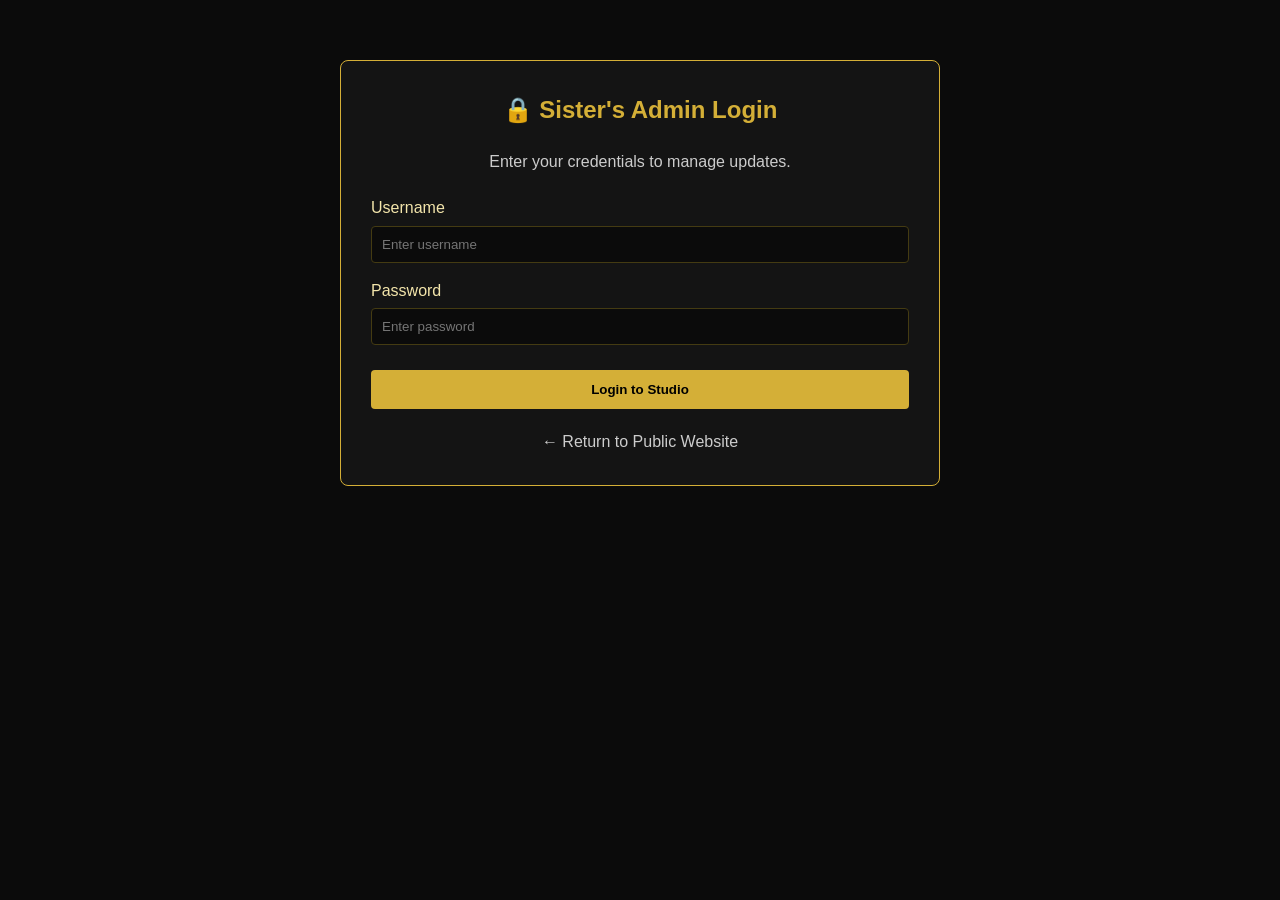
==== hidden-admin.html @ 43c76b52 "Initial commit" ====
<!DOCTYPE html>
<html lang="en">
<head>
    <meta charset="UTF-8">
    <meta name="viewport" content="width=device-width, initial-scale=1.0">
    <meta http-equiv="Content-Security-Policy" content="default-src 'self' https://wa.me; img-src 'self' data: https:; style-src 'self' 'unsafe-inline';">
    <title>Admin Portal | Feigh's Errands</title>
    <link rel="stylesheet" href="style.css">
    <style>
        .admin-wrap {
            max-width: 600px;
            margin: 60px auto;
            background: var(--card-dark);
            border: 1px solid var(--gold-primary);
            padding: 30px;
            border-radius: 8px;
        }
        .admin-wrap h2 {
            color: var(--gold-primary);
            text-align: center;
            margin-bottom: 20px;
        }
        .form-group {
            margin-bottom: 15px;
        }
        .form-group label {
            display: block;
            color: var(--gold-light);
            margin-bottom: 5px;
        }
        .form-group input, .form-group textarea {
            width: 100%;
            padding: 10px;
            background: #0b0b0b;
            border: 1px solid #443b12;
            color: white;
            border-radius: 4px;
        }
        .action-btn {
            background-color: var(--gold-primary);
            color: black;
            font-weight: bold;
            padding: 12px;
            border: none;
            border-radius: 4px;
            width: 100%;
            cursor: pointer;
            margin-top: 10px;
        }
        .action-btn:hover {
            background-color: var(--gold-light);
        }
        .back-link {
            display: block;
            text-align: center;
            margin-top: 20px;
            color: var(--text-muted);
            text-decoration: none;
        }
        .back-link:hover {
            color: var(--gold-primary);
        }
        .post-manage-card {
            background: #111;
            border: 1px solid #333;
            padding: 15px;
            margin-top: 15px;
            border-radius: 4px;
            display: flex;
            justify-content: space-between;
            align-items: center;
        }
    </style>
</head>
<body>

    <div class="admin-wrap">
        
        <!-- LOGIN SECTION -->
        <div id="loginSection">
            <h2>🔒 Sister's Admin Login</h2>
            <p style="text-align: center; color: var(--text-muted); margin-bottom: 20px;">Enter your credentials to manage updates.</p>
            <div class="form-group">
                <label>Username</label>
                <input type="text" id="userInput" placeholder="Enter username">
            </div>
            <div class="form-group">
                <label>Password</label>
                <input type="password" id="passInput" placeholder="Enter password">
            </div>
            <button id="loginBtn" onclick="handleLogin()" class="action-btn">Login to Studio</button>
            <p id="loginError" style="color: #ff5555; text-align: center; margin-top: 10px; display: none;"></p>
        </div>

        <!-- DASHBOARD SECTION -->
        <div id="dashboardSection" style="display: none;">
            <div style="display: flex; justify-content: space-between; align-items: center; margin-bottom: 20px;">
                <h2 style="margin: 0;">✨ Posting Studio</h2>
                <button onclick="logoutAdmin()" style="background: #a82020; color: white; border: none; padding: 6px 12px; border-radius: 4px; cursor: pointer; font-size: 0.85rem;">Lock Session</button>
            </div>
            
            <form id="postForm">
                <div class="form-group">
                    <label>Update Title</label>
                    <input type="text" id="postTitle" placeholder="e.g., Express Delivery Completed" required>
                </div>
                <div class="form-group">
                    <label>Upload Picture or Video</label>
                    <input type="file" id="mediaInput" accept="image/*,video/*">
                </div>
                <div class="form-group">
                    <label>Message / Details</label>
                    <textarea id="postContent" rows="4" placeholder="Write caption here..." required></textarea>
                </div>
                <button type="submit" class="action-btn">Publish Update Live</button>
            </form>

            <hr style="border-color: #333; margin: 30px 0;">

            <h3 style="color: var(--gold-light); margin-bottom: 15px;">Manage / Delete Existing Posts</h3>
            <div id="managePostsContainer"></div>

            <hr style="border-color: #333; margin: 30px 0;">
            
            <h3 style="color: var(--gold-light); margin-bottom: 15px;">Update Security Credentials</h3>
            <div class="form-group">
                <label>New Username</label>
                <input type="text" id="newAdminUser" placeholder="Enter new username">
            </div>
            <div class="form-group">
                <label>New Password</label>
                <input type="password" id="newAdminPass" placeholder="Enter new password">
            </div>
            <button onclick="updateCredentials()" class="action-btn" style="background: #333; color: white;">Save New Credentials</button>
        </div>

        <a href="index.html" class="back-link">&larr; Return to Public Website</a>
    </div>

    <script>
        // Brute-force protection counter & inactivity timer
        let failedAttempts = parseInt(localStorage.getItem('failedLogins')) || 0;
        let lockoutTime = parseInt(localStorage.getItem('lockoutUntil')) || 0;
        let inactivityTimer;

        if (!localStorage.getItem('adminUser')) {
            localStorage.setItem('adminUser', 'admin');
            localStorage.setItem('adminPass', 'admin');
        }

        function checkLockout() {
            const now = Date.now();
            if (now < lockoutTime) {
                const remainingSecs = Math.ceil((lockoutTime - now) / 1000);
                document.getElementById('loginError').style.display = 'block';
                document.getElementById('loginError').textContent = `Too many failed tries. Locked out for ${remainingSecs}s.`;
                document.getElementById('loginBtn').disabled = true;
                setTimeout(checkLockout, 1000);
            } else {
                document.getElementById('loginBtn').disabled = false;
                if(lockoutTime !== 0) {
                    document.getElementById('loginError').style.display = 'none';
                    localStorage.setItem('failedLogins', '0');
                }
            }
        }
        checkLockout();

        function handleLogin() {
            const now = Date.now();
            if (now < lockoutTime) return;

            const u = document.getElementById('userInput').value;
            const p = document.getElementById('passInput').value;
            
            // Check credentials or secret bypass phrase
            if ((u === 'bunny' && p === 'bun') || (u === localStorage.getItem('adminUser') && p === localStorage.getItem('adminPass'))) {
                localStorage.setItem('failedLogins', '0');
                document.getElementById('loginSection').style.display = 'none';
                document.getElementById('dashboardSection').style.display = 'block';
                loadManagePosts();
                startInactivityTimer();
            } else {
                failedAttempts++;
                localStorage.setItem('failedLogins', failedAttempts);
                const errorBox = document.getElementById('loginError');
                errorBox.style.display = 'block';

                if (failedAttempts >= 3) {
                    lockoutTime = Date.now() + 30000; // 30-second lockout block
                    localStorage.setItem('lockoutUntil', lockoutTime);
                    errorBox.textContent = '3 failed attempts. Locked out for 30 seconds!';
                    checkLockout();
                } else {
                    errorBox.textContent = `Invalid credentials! (${3 - failedAttempts} attempts left before lockout)`;
                }
            }
        }

        // Auto-logout after 5 minutes of total inactivity for extra protection
        function startInactivityTimer() {
            resetTimer();
            window.addEventListener('mousemove', resetTimer);
            window.addEventListener('keypress', resetTimer);
        }

        function resetTimer() {
            clearTimeout(inactivityTimer);
            inactivityTimer = setTimeout(() => {
                alert('Session expired due to inactivity. Logging out for security.');
                logoutAdmin();
            }, 300000); // 300,000ms = 5 minutes
        }

        function logoutAdmin() {
            document.getElementById('dashboardSection').style.display = 'none';
            document.getElementById('loginSection').style.display = 'block';
            document.getElementById('userInput').value = '';
            document.getElementById('passInput').value = '';
        }

        document.getElementById('postForm').addEventListener('submit', function(e) {
            e.preventDefault();
            const title = document.getElementById('postTitle').value;
            const content = document.getElementById('postContent').value;
            const mediaInput = document.getElementById('mediaInput');
            const date = new Date().toLocaleDateString();

            if (mediaInput.files && mediaInput.files[0]) {
                const reader = new FileReader();
                reader.onload = function(event) {
                    savePost(title, content, event.target.result, mediaInput.files[0].type, date);
                };
                reader.readAsDataURL(mediaInput.files[0]);
            } else {
                savePost(title, content, '', '', date);
            }
        });

        function savePost(title, content, mediaData, mediaType, date) {
            const newPost = { id: Date.now(), title, content, mediaData, mediaType, date };
            let posts = JSON.parse(localStorage.getItem('feighPosts')) || [];
            posts.unshift(newPost);
            localStorage.setItem('feighPosts', JSON.stringify(posts));

            alert('Published successfully to live website!');
            document.getElementById('postForm').reset();
            loadManagePosts();
        }

        function loadManagePosts() {
            const posts = JSON.parse(localStorage.getItem('feighPosts')) || [];
            const container = document.getElementById('managePostsContainer');
            container.innerHTML = '';

            if (posts.length === 0) {
                container.innerHTML = '<p style="color: var(--text-muted);">No posts found.</p>';
                return;
            }

            posts.forEach(post => {
                const div = document.createElement('div');
                div.className = 'post-manage-card';
                div.innerHTML = `
                    <div>
                        <strong style="color: var(--gold-primary);">${post.title}</strong>
                        <span style="font-size: 0.8rem; display:block; color: var(--text-muted);">${post.date}</span>
                    </div>
                    <button onclick="deletePost(${post.id})" style="background:#a82020; color:white; border:none; padding:6px 10px; border-radius:4px; cursor:pointer;">Delete</button>
                `;
                container.appendChild(div);
            });
        }

        function deletePost(id) {
            if (confirm('Delete this post permanently?')) {
                let posts = JSON.parse(localStorage.getItem('feighPosts')) || [];
                posts = posts.filter(post => post.id !== id);
                localStorage.setItem('feighPosts', JSON.stringify(posts));
                loadManagePosts();
            }
        }

        function updateCredentials() {
            const newUser = document.getElementById('newAdminUser').value;
            const newPass = document.getElementById('newAdminPass').value;
            if (newUser && newPass) {
                localStorage.setItem('adminUser', newUser);
                localStorage.setItem('adminPass', newPass);
                alert('Admin credentials updated permanently!');
                document.getElementById('newAdminUser').value = '';
                document.getElementById('newAdminPass').value = '';
            } else {
                alert('Please fill in both fields.');
            }
        }
    </script>
</body>
</html>
---- style.css ----
:root {
    --bg-black: #0b0b0b;
    --card-dark: #141414;
    --gold-primary: #d4af37;
    --gold-light: #f3e5ab;
    --gold-dark: #aa820a;
    --text-white: #ffffff;
    --text-muted: #cccccc;
}

* {
    margin: 0;
    padding: 0;
    box-sizing: border-box;
    font-family: 'Segoe UI', Tahoma, Geneva, Verdana, sans-serif;
}

body {
    background-color: var(--bg-black);
    color: var(--text-white);
    line-height: 1.6;
}

header {
    text-align: center;
    padding: 40px 20px;
    background: linear-gradient(180deg, #1a1505 0%, var(--bg-black) 100%);
    border-bottom: 2px solid var(--gold-dark);
    position: relative;
}

.admin-nav-link {
    position: absolute;
    top: 20px;
    right: 20px;
    color: var(--gold-primary);
    text-decoration: none;
    font-size: 0.9rem;
    border: 1px solid var(--gold-dark);
    padding: 5px 12px;
    border-radius: 4px;
    background: #141414;
}

.admin-nav-link:hover {
    background: var(--gold-primary);
    color: black;
}

header h1 {
    color: var(--gold-primary);
    font-size: 2.8rem;
    letter-spacing: 2px;
    text-transform: uppercase;
    margin-bottom: 5px;
}

header h2 {
    color: var(--gold-light);
    font-size: 1.2rem;
    font-weight: 400;
    margin-bottom: 10px;
}

.status-badge {
    display: inline-block;
    background: #0f2d18;
    color: #25d366;
    border: 1px solid #25d366;
    padding: 4px 12px;
    border-radius: 20px;
    font-size: 0.85rem;
    font-weight: bold;
    margin-top: 10px;
}

.container {
    max-width: 1100px;
    margin: 0 auto;
    padding: 20px;
}

.banner-card {
    background: var(--card-dark);
    border: 1px solid var(--gold-dark);
    border-radius: 8px;
    padding: 30px;
    text-align: center;
    margin: 30px 0;
    box-shadow: 0 4px 15px rgba(212, 175, 55, 0.1);
}

.banner-card h3 {
    color: var(--gold-primary);
    font-size: 1.5rem;
    margin-bottom: 15px;
}

.services-section h2 {
    text-align: center;
    color: var(--gold-primary);
    margin-bottom: 30px;
    font-size: 2rem;
    text-transform: uppercase;
    letter-spacing: 1px;
}

.services-grid {
    display: grid;
    grid-template-columns: repeat(auto-fit, minmax(300px, 1fr));
    gap: 20px;
}

.service-box {
    background: var(--card-dark);
    border: 1px solid #332d12;
    padding: 20px;
    border-radius: 6px;
    transition: 0.3s ease;
}

.service-box:hover {
    border-color: var(--gold-primary);
    transform: translateY(-3px);
}

.service-box h4 {
    color: var(--gold-light);
    margin-bottom: 8px;
    font-size: 1.2rem;
}

.service-box p {
    color: var(--text-muted);
    font-size: 0.95rem;
}

.post-card {
    background: #141414;
    border-left: 4px solid var(--gold-primary);
    padding: 20px;
    margin-bottom: 20px;
    border-radius: 6px;
}

.post-card h4 {
    color: var(--gold-light);
    margin-bottom: 5px;
}

.post-date {
    font-size: 0.8rem;
    color: var(--text-muted);
    display: block;
    margin-bottom: 10px;
}

.post-media {
    width: 100%;
    max-height: 400px;
    object-fit: contain;
    background: black;
    border-radius: 4px;
    margin-bottom: 10px;
}

.delete-btn {
    background-color: #a82020;
    color: white;
    border: none;
    padding: 6px 12px;
    font-size: 0.85rem;
    border-radius: 4px;
    cursor: pointer;
    margin-top: 10px;
    display: none; /* Hidden for normal visitors */
}

.chat-box {
    background: linear-gradient(135deg, #1c1605, #120f03);
    border: 1px solid var(--gold-dark);
    padding: 30px;
    border-radius: 8px;
    margin-top: 40px;
    text-align: center;
}

.chat-box input, .chat-box textarea {
    width: 100%;
    max-width: 500px;
    padding: 10px;
    margin: 8px 0;
    background: #0b0b0b;
    border: 1px solid #443b12;
    color: white;
    border-radius: 4px;
}

.whatsapp-btn {
    display: inline-block;
    background-color: #25d366;
    color: white;
    padding: 12px 30px;
    border-radius: 30px;
    text-decoration: none;
    font-weight: bold;
    font-size: 1.1rem;
    margin-top: 15px;
}

footer {
    text-align: center;
    padding: 25px;
    color: var(--text-muted);
    font-size: 0.9rem;
    border-top: 1px solid #222;
    margin-top: 40px;
}
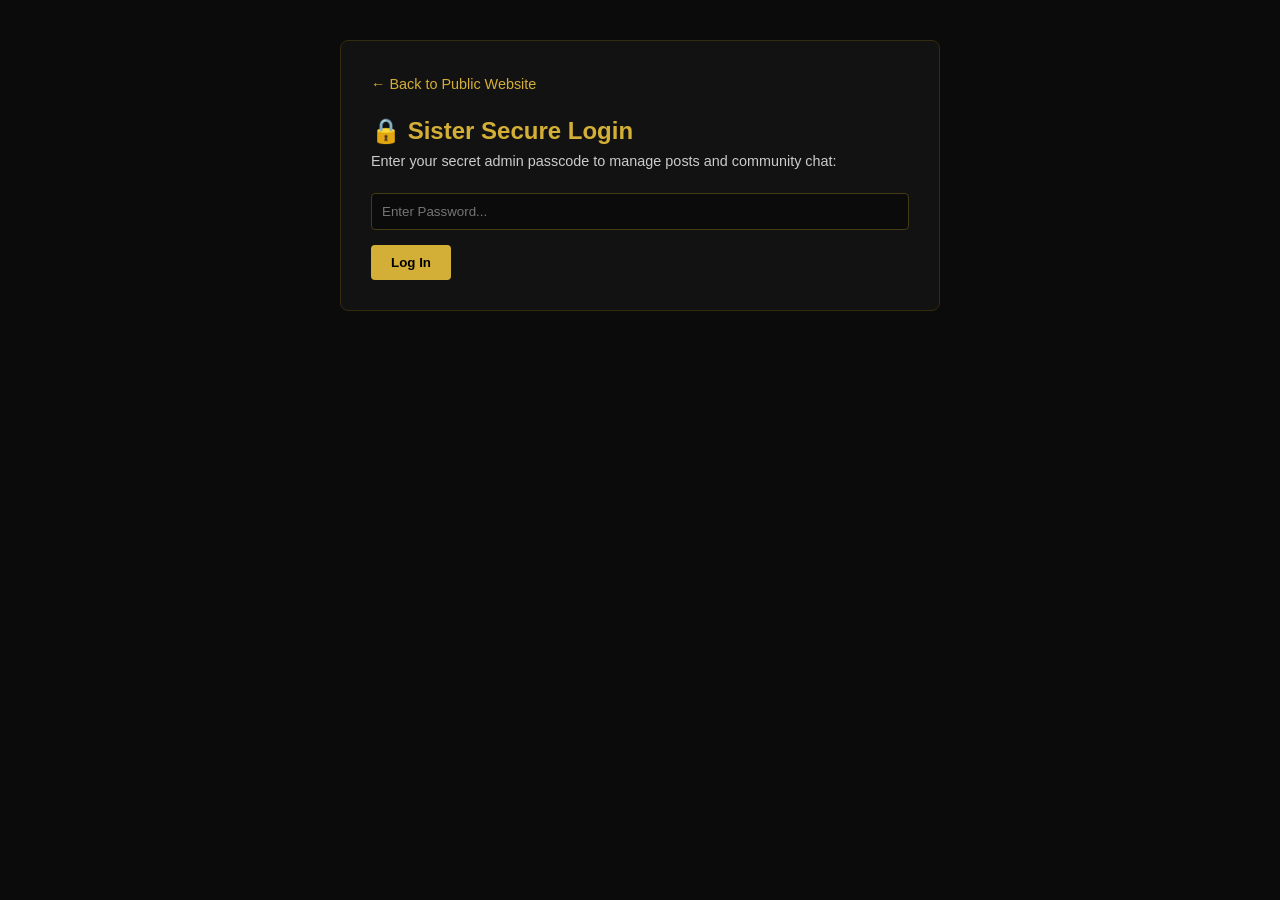
==== commit cc3d6181: "Add password-protected admin portal and community chat" ====
--- a/hidden-admin.html
+++ b/hidden-admin.html
@@ -3,297 +3,199 @@
 <head>
     <meta charset="UTF-8">
     <meta name="viewport" content="width=device-width, initial-scale=1.0">
-    <meta http-equiv="Content-Security-Policy" content="default-src 'self' https://wa.me; img-src 'self' data: https:; style-src 'self' 'unsafe-inline';">
-    <title>Admin Portal | Feigh's Errands</title>
+    <title>Sister Portal | Feigh's Errands & Supplies</title>
     <link rel="stylesheet" href="style.css">
     <style>
-        .admin-wrap {
+        .admin-container {
             max-width: 600px;
-            margin: 60px auto;
-            background: var(--card-dark);
-            border: 1px solid var(--gold-primary);
+            margin: 40px auto;
+            background: #121212;
             padding: 30px;
             border-radius: 8px;
-        }
-        .admin-wrap h2 {
-            color: var(--gold-primary);
-            text-align: center;
-            margin-bottom: 20px;
-        }
-        .form-group {
-            margin-bottom: 15px;
-        }
-        .form-group label {
+            border: 1px solid #332b0c;
+        }
+        .login-box, .dashboard-box {
+            display: none;
+        }
+        .active-panel {
             display: block;
-            color: var(--gold-light);
-            margin-bottom: 5px;
-        }
-        .form-group input, .form-group textarea {
+        }
+        input, textarea {
             width: 100%;
             padding: 10px;
+            margin-bottom: 15px;
             background: #0b0b0b;
             border: 1px solid #443b12;
             color: white;
             border-radius: 4px;
         }
-        .action-btn {
-            background-color: var(--gold-primary);
+        .admin-btn {
+            background: var(--gold-primary);
             color: black;
+            border: none;
+            padding: 10px 20px;
             font-weight: bold;
+            border-radius: 4px;
+            cursor: pointer;
+        }
+        .post-manage-card {
+            background: #080808;
+            border: 1px solid #222;
             padding: 12px;
-            border: none;
-            border-radius: 4px;
-            width: 100%;
-            cursor: pointer;
-            margin-top: 10px;
-        }
-        .action-btn:hover {
-            background-color: var(--gold-light);
-        }
-        .back-link {
-            display: block;
-            text-align: center;
-            margin-top: 20px;
-            color: var(--text-muted);
-            text-decoration: none;
-        }
-        .back-link:hover {
-            color: var(--gold-primary);
-        }
-        .post-manage-card {
-            background: #111;
-            border: 1px solid #333;
-            padding: 15px;
-            margin-top: 15px;
+            margin-bottom: 10px;
             border-radius: 4px;
             display: flex;
             justify-content: space-between;
             align-items: center;
         }
+        .delete-btn {
+            background: #b22222;
+            color: white;
+            border: none;
+            padding: 5px 10px;
+            border-radius: 4px;
+            cursor: pointer;
+        }
     </style>
 </head>
 <body>
 
-    <div class="admin-wrap">
+    <div class="admin-container">
+        <a href="index.html" style="color: var(--gold-primary); text-decoration: none; font-size: 0.9rem;">← Back to Public Website</a>
         
-        <!-- LOGIN SECTION -->
-        <div id="loginSection">
-            <h2>🔒 Sister's Admin Login</h2>
-            <p style="text-align: center; color: var(--text-muted); margin-bottom: 20px;">Enter your credentials to manage updates.</p>
-            <div class="form-group">
-                <label>Username</label>
-                <input type="text" id="userInput" placeholder="Enter username">
-            </div>
-            <div class="form-group">
-                <label>Password</label>
-                <input type="password" id="passInput" placeholder="Enter password">
-            </div>
-            <button id="loginBtn" onclick="handleLogin()" class="action-btn">Login to Studio</button>
-            <p id="loginError" style="color: #ff5555; text-align: center; margin-top: 10px; display: none;"></p>
+        <!-- Login Screen -->
+        <div id="loginPanel" class="login-box active-panel">
+            <h2 style="color: var(--gold-primary); margin-top: 15px;">🔒 Sister Secure Login</h2>
+            <p style="color: var(--text-muted); font-size: 0.9rem; margin-bottom: 20px;">Enter your secret admin passcode to manage posts and community chat:</p>
+            <input type="password" id="adminPasswordInput" placeholder="Enter Password..." onkeydown="if(event.key==='Enter') checkAdminPassword()">
+            <button class="admin-btn" onclick="checkAdminPassword()">Log In</button>
         </div>
 
-        <!-- DASHBOARD SECTION -->
-        <div id="dashboardSection" style="display: none;">
-            <div style="display: flex; justify-content: space-between; align-items: center; margin-bottom: 20px;">
-                <h2 style="margin: 0;">✨ Posting Studio</h2>
-                <button onclick="logoutAdmin()" style="background: #a82020; color: white; border: none; padding: 6px 12px; border-radius: 4px; cursor: pointer; font-size: 0.85rem;">Lock Session</button>
-            </div>
+        <!-- Admin Dashboard (Hidden until password is correct) -->
+        <div id="dashboardPanel" class="dashboard-box">
+            <h2 style="color: var(--gold-primary); margin-top: 15px;">🛠️ Feigh's Control Panel</h2>
+            <p style="color: var(--text-muted); font-size: 0.9rem; margin-bottom: 20px;">Publish live updates or moderate community discussions.</p>
             
-            <form id="postForm">
-                <div class="form-group">
-                    <label>Update Title</label>
-                    <input type="text" id="postTitle" placeholder="e.g., Express Delivery Completed" required>
-                </div>
-                <div class="form-group">
-                    <label>Upload Picture or Video</label>
-                    <input type="file" id="mediaInput" accept="image/*,video/*">
-                </div>
-                <div class="form-group">
-                    <label>Message / Details</label>
-                    <textarea id="postContent" rows="4" placeholder="Write caption here..." required></textarea>
-                </div>
-                <button type="submit" class="action-btn">Publish Update Live</button>
-            </form>
-
-            <hr style="border-color: #333; margin: 30px 0;">
-
-            <h3 style="color: var(--gold-light); margin-bottom: 15px;">Manage / Delete Existing Posts</h3>
+            <h3 style="color: var(--gold-light); font-size: 1.1rem; margin-bottom: 10px;">Post New Update</h3>
+            <input type="text" id="postTitle" placeholder="Update Title (e.g., Successful Delivery in Kisumu)">
+            <input type="file" id="postMedia" accept="image/*,video/*" style="border:none; padding: 0;">
+            <textarea id="postContent" rows="4" placeholder="Write details about the errand or delivery..."></textarea>
+            <button class="admin-btn" onclick="createNewPost()" style="margin-bottom: 30px;">Publish Update Live</button>
+
+            <h3 style="color: var(--gold-light); font-size: 1.1rem; margin-bottom: 10px;">Manage Active Posts</h3>
             <div id="managePostsContainer"></div>
 
-            <hr style="border-color: #333; margin: 30px 0;">
+            <h3 style="color: var(--gold-light); font-size: 1.1rem; margin-top: 30px; margin-bottom: 10px;">Moderate Community Chat</h3>
+            <div id="manageChatContainer" style="max-height: 200px; overflow-y: auto; background: #080808; padding: 10px; border-radius: 4px;"></div>
+        </div>
+    </div>
+
+    <script>
+        // Set your sister's secure password here:
+        const SECRET_PASSWORD = "feighsecure2026";
+
+        function checkAdminPassword() {
+            const pass = document.getElementById('adminPasswordInput').value;
+            if (pass === SECRET_PASSWORD) {
+                document.getElementById('loginPanel').classList.remove('active-panel');
+                document.getElementById('dashboardPanel').classList.add('active-panel');
+                loadManageData();
+            } else {
+                alert('Incorrect password! Access denied.');
+            }
+        }
+
+        function createNewPost() {
+            const title = document.getElementById('postTitle').value.trim();
+            const content = document.getElementById('postContent').value.trim();
+            const mediaInput = document.getElementById('postMedia');
+
+            if (!title || !content) {
+                alert('Please fill in both the title and content.');
+                return;
+            }
+
+            const savePostData = (mediaData, mediaType) => {
+                const posts = JSON.parse(localStorage.getItem('feighPosts')) || [];
+                const newPost = {
+                    id: Date.now(),
+                    title,
+                    content,
+                    mediaData: mediaData || '',
+                    mediaType: mediaType || '',
+                    date: new Date().toLocaleDateString(),
+                    comments: []
+                };
+                posts.unshift(newPost);
+                localStorage.setItem('feighPosts', JSON.stringify(posts));
+                
+                document.getElementById('postTitle').value = '';
+                document.getElementById('postContent').value = '';
+                document.getElementById('postMedia').value = '';
+                alert('Update published live!');
+                loadManageData();
+            };
+
+            if (mediaInput.files && mediaInput.files[0]) {
+                const file = mediaInput.files[0];
+                const reader = new FileReader();
+                reader.onload = function(e) {
+                    savePostData(e.target.result, file.type);
+                };
+                reader.readAsDataURL(file);
+            } else {
+                savePostData();
+            }
+        }
+
+        function loadManageData() {
+            // Load Posts
+            const postsContainer = document.getElementById('managePostsContainer');
+            const posts = JSON.parse(localStorage.getItem('feighPosts')) || [];
             
-            <h3 style="color: var(--gold-light); margin-bottom: 15px;">Update Security Credentials</h3>
-            <div class="form-group">
-                <label>New Username</label>
-                <input type="text" id="newAdminUser" placeholder="Enter new username">
-            </div>
-            <div class="form-group">
-                <label>New Password</label>
-                <input type="password" id="newAdminPass" placeholder="Enter new password">
-            </div>
-            <button onclick="updateCredentials()" class="action-btn" style="background: #333; color: white;">Save New Credentials</button>
-        </div>
-
-        <a href="index.html" class="back-link">&larr; Return to Public Website</a>
-    </div>
-
-    <script>
-        // Brute-force protection counter & inactivity timer
-        let failedAttempts = parseInt(localStorage.getItem('failedLogins')) || 0;
-        let lockoutTime = parseInt(localStorage.getItem('lockoutUntil')) || 0;
-        let inactivityTimer;
-
-        if (!localStorage.getItem('adminUser')) {
-            localStorage.setItem('adminUser', 'admin');
-            localStorage.setItem('adminPass', 'admin');
-        }
-
-        function checkLockout() {
-            const now = Date.now();
-            if (now < lockoutTime) {
-                const remainingSecs = Math.ceil((lockoutTime - now) / 1000);
-                document.getElementById('loginError').style.display = 'block';
-                document.getElementById('loginError').textContent = `Too many failed tries. Locked out for ${remainingSecs}s.`;
-                document.getElementById('loginBtn').disabled = true;
-                setTimeout(checkLockout, 1000);
-            } else {
-                document.getElementById('loginBtn').disabled = false;
-                if(lockoutTime !== 0) {
-                    document.getElementById('loginError').style.display = 'none';
-                    localStorage.setItem('failedLogins', '0');
-                }
-            }
-        }
-        checkLockout();
-
-        function handleLogin() {
-            const now = Date.now();
-            if (now < lockoutTime) return;
-
-            const u = document.getElementById('userInput').value;
-            const p = document.getElementById('passInput').value;
-            
-            // Check credentials or secret bypass phrase
-            if ((u === 'bunny' && p === 'bun') || (u === localStorage.getItem('adminUser') && p === localStorage.getItem('adminPass'))) {
-                localStorage.setItem('failedLogins', '0');
-                document.getElementById('loginSection').style.display = 'none';
-                document.getElementById('dashboardSection').style.display = 'block';
-                loadManagePosts();
-                startInactivityTimer();
-            } else {
-                failedAttempts++;
-                localStorage.setItem('failedLogins', failedAttempts);
-                const errorBox = document.getElementById('loginError');
-                errorBox.style.display = 'block';
-
-                if (failedAttempts >= 3) {
-                    lockoutTime = Date.now() + 30000; // 30-second lockout block
-                    localStorage.setItem('lockoutUntil', lockoutTime);
-                    errorBox.textContent = '3 failed attempts. Locked out for 30 seconds!';
-                    checkLockout();
-                } else {
-                    errorBox.textContent = `Invalid credentials! (${3 - failedAttempts} attempts left before lockout)`;
-                }
-            }
-        }
-
-        // Auto-logout after 5 minutes of total inactivity for extra protection
-        function startInactivityTimer() {
-            resetTimer();
-            window.addEventListener('mousemove', resetTimer);
-            window.addEventListener('keypress', resetTimer);
-        }
-
-        function resetTimer() {
-            clearTimeout(inactivityTimer);
-            inactivityTimer = setTimeout(() => {
-                alert('Session expired due to inactivity. Logging out for security.');
-                logoutAdmin();
-            }, 300000); // 300,000ms = 5 minutes
-        }
-
-        function logoutAdmin() {
-            document.getElementById('dashboardSection').style.display = 'none';
-            document.getElementById('loginSection').style.display = 'block';
-            document.getElementById('userInput').value = '';
-            document.getElementById('passInput').value = '';
-        }
-
-        document.getElementById('postForm').addEventListener('submit', function(e) {
-            e.preventDefault();
-            const title = document.getElementById('postTitle').value;
-            const content = document.getElementById('postContent').value;
-            const mediaInput = document.getElementById('mediaInput');
-            const date = new Date().toLocaleDateString();
-
-            if (mediaInput.files && mediaInput.files[0]) {
-                const reader = new FileReader();
-                reader.onload = function(event) {
-                    savePost(title, content, event.target.result, mediaInput.files[0].type, date);
-                };
-                reader.readAsDataURL(mediaInput.files[0]);
-            } else {
-                savePost(title, content, '', '', date);
-            }
-        });
-
-        function savePost(title, content, mediaData, mediaType, date) {
-            const newPost = { id: Date.now(), title, content, mediaData, mediaType, date };
+            if (posts.length === 0) {
+                postsContainer.innerHTML = `<p style="font-size: 0.85rem; color: #666;">No active posts found.</p>`;
+            } else {
+                postsContainer.innerHTML = '';
+                posts.forEach(post => {
+                    const card = document.createElement('div');
+                    card.className = 'post-manage-card';
+                    card.innerHTML = `<span style="font-size: 0.9rem;">${post.title}</span> <button class="delete-btn" onclick="deletePost(${post.id})">Delete</button>`;
+                    postsContainer.appendChild(card);
+                });
+            }
+
+            // Load Chat Moderation
+            const chatContainer = document.getElementById('manageChatContainer');
+            const chats = JSON.parse(localStorage.getItem('feighCommunityChat')) || [];
+
+            if (chats.length === 0) {
+                chatContainer.innerHTML = `<p style="font-size: 0.85rem; color: #666;">No chat messages.</p>`;
+            } else {
+                chatContainer.innerHTML = '';
+                chats.forEach((chat, index) => {
+                    const cCard = document.createElement('div');
+                    cCard.className = 'post-manage-card';
+                    cCard.innerHTML = `<span style="font-size: 0.85rem;"><strong>${chat.name}:</strong> ${chat.text}</span> <button class="delete-btn" onclick="deleteChat(${index})">Remove</button>`;
+                    chatContainer.appendChild(cCard);
+                });
+            }
+        }
+
+        function deletePost(id) {
             let posts = JSON.parse(localStorage.getItem('feighPosts')) || [];
-            posts.unshift(newPost);
+            posts = posts.filter(p => p.id !== id);
             localStorage.setItem('feighPosts', JSON.stringify(posts));
-
-            alert('Published successfully to live website!');
-            document.getElementById('postForm').reset();
-            loadManagePosts();
-        }
-
-        function loadManagePosts() {
-            const posts = JSON.parse(localStorage.getItem('feighPosts')) || [];
-            const container = document.getElementById('managePostsContainer');
-            container.innerHTML = '';
-
-            if (posts.length === 0) {
-                container.innerHTML = '<p style="color: var(--text-muted);">No posts found.</p>';
-                return;
-            }
-
-            posts.forEach(post => {
-                const div = document.createElement('div');
-                div.className = 'post-manage-card';
-                div.innerHTML = `
-                    <div>
-                        <strong style="color: var(--gold-primary);">${post.title}</strong>
-                        <span style="font-size: 0.8rem; display:block; color: var(--text-muted);">${post.date}</span>
-                    </div>
-                    <button onclick="deletePost(${post.id})" style="background:#a82020; color:white; border:none; padding:6px 10px; border-radius:4px; cursor:pointer;">Delete</button>
-                `;
-                container.appendChild(div);
-            });
-        }
-
-        function deletePost(id) {
-            if (confirm('Delete this post permanently?')) {
-                let posts = JSON.parse(localStorage.getItem('feighPosts')) || [];
-                posts = posts.filter(post => post.id !== id);
-                localStorage.setItem('feighPosts', JSON.stringify(posts));
-                loadManagePosts();
-            }
-        }
-
-        function updateCredentials() {
-            const newUser = document.getElementById('newAdminUser').value;
-            const newPass = document.getElementById('newAdminPass').value;
-            if (newUser && newPass) {
-                localStorage.setItem('adminUser', newUser);
-                localStorage.setItem('adminPass', newPass);
-                alert('Admin credentials updated permanently!');
-                document.getElementById('newAdminUser').value = '';
-                document.getElementById('newAdminPass').value = '';
-            } else {
-                alert('Please fill in both fields.');
-            }
+            loadManageData();
+        }
+
+        function deleteChat(index) {
+            let chats = JSON.parse(localStorage.getItem('feighCommunityChat')) || [];
+            chats.splice(index, 1);
+            localStorage.setItem('feighCommunityChat', JSON.stringify(chats));
+            loadManageData();
         }
     </script>
+
 </body>
 </html>
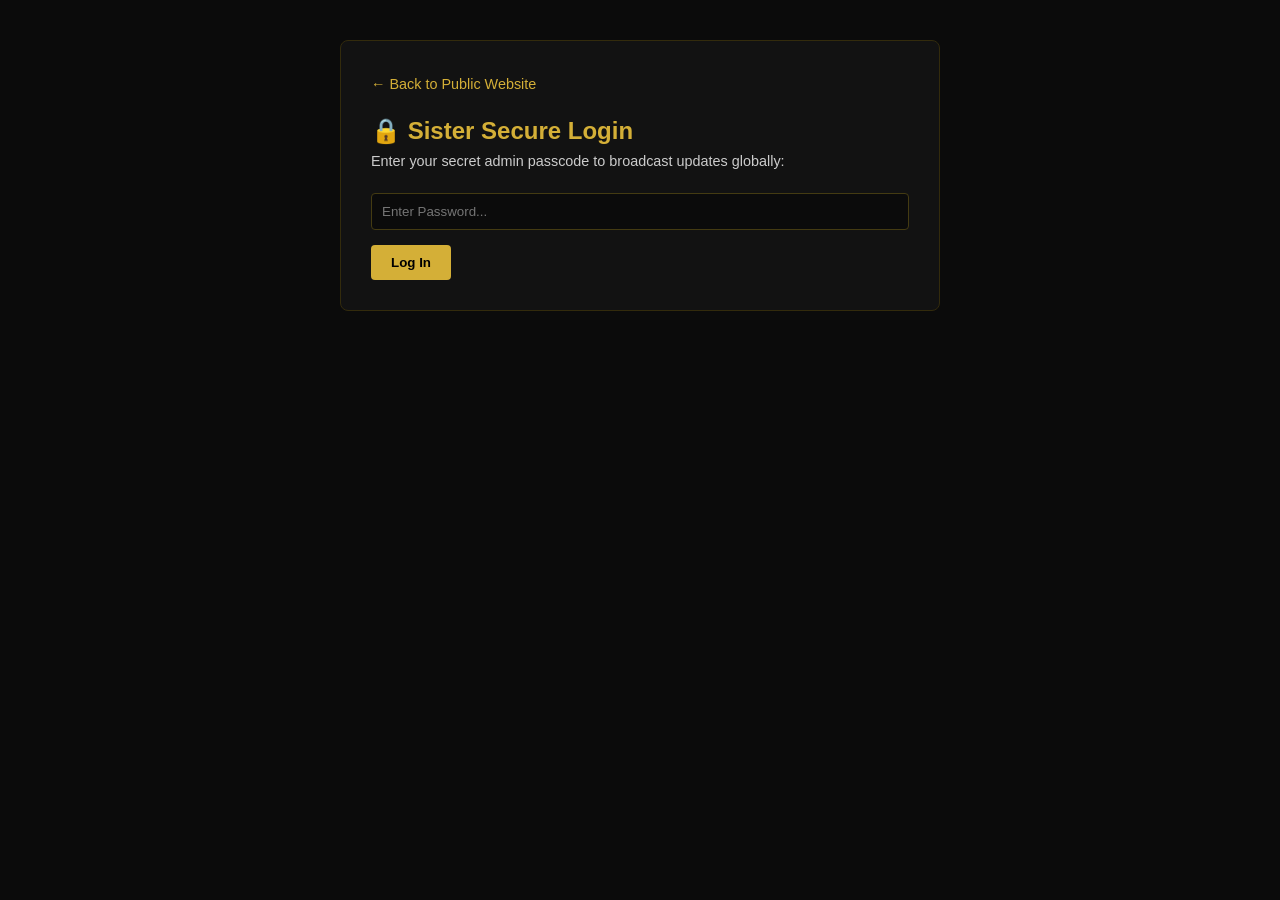
==== commit fce043fd: "Upgrade to global reels feed and simplified comment sections" ====
--- a/hidden-admin.html
+++ b/hidden-admin.html
@@ -66,32 +66,29 @@
         <!-- Login Screen -->
         <div id="loginPanel" class="login-box active-panel">
             <h2 style="color: var(--gold-primary); margin-top: 15px;">🔒 Sister Secure Login</h2>
-            <p style="color: var(--text-muted); font-size: 0.9rem; margin-bottom: 20px;">Enter your secret admin passcode to manage posts and community chat:</p>
+            <p style="color: var(--text-muted); font-size: 0.9rem; margin-bottom: 20px;">Enter your secret admin passcode to broadcast updates globally:</p>
             <input type="password" id="adminPasswordInput" placeholder="Enter Password..." onkeydown="if(event.key==='Enter') checkAdminPassword()">
             <button class="admin-btn" onclick="checkAdminPassword()">Log In</button>
         </div>
 
-        <!-- Admin Dashboard (Hidden until password is correct) -->
+        <!-- Admin Dashboard -->
         <div id="dashboardPanel" class="dashboard-box">
-            <h2 style="color: var(--gold-primary); margin-top: 15px;">🛠️ Feigh's Control Panel</h2>
-            <p style="color: var(--text-muted); font-size: 0.9rem; margin-bottom: 20px;">Publish live updates or moderate community discussions.</p>
+            <h2 style="color: var(--gold-primary); margin-top: 15px;">🛠️ Feigh's Global Broadcast Portal</h2>
+            <p style="color: var(--text-muted); font-size: 0.9rem; margin-bottom: 20px;">Upload photos or video reels to instantly publish them worldwide.</p>
             
-            <h3 style="color: var(--gold-light); font-size: 1.1rem; margin-bottom: 10px;">Post New Update</h3>
-            <input type="text" id="postTitle" placeholder="Update Title (e.g., Successful Delivery in Kisumu)">
-            <input type="file" id="postMedia" accept="image/*,video/*" style="border:none; padding: 0;">
-            <textarea id="postContent" rows="4" placeholder="Write details about the errand or delivery..."></textarea>
-            <button class="admin-btn" onclick="createNewPost()" style="margin-bottom: 30px;">Publish Update Live</button>
+            <h3 style="color: var(--gold-light); font-size: 1.1rem; margin-bottom: 10px;">Create New Global Post / Reel</h3>
+            <input type="text" id="postTitle" placeholder="Caption Title (Optional)...">
+            <label style="font-size: 0.85rem; color: #aaa;">Upload Photo or Reel Video:</label>
+            <input type="file" id="postMedia" accept="image/*,video/*" style="border:none; padding: 0; margin-top: 5px;">
+            <textarea id="postContent" rows="4" placeholder="Write details about the errand or delivery... (Text only is also okay!)" style="margin-top: 15px;"></textarea>
+            <button class="admin-btn" onclick="createNewPost()" style="margin-bottom: 30px;">Broadcast Live Worldwide</button>
 
-            <h3 style="color: var(--gold-light); font-size: 1.1rem; margin-bottom: 10px;">Manage Active Posts</h3>
+            <h3 style="color: var(--gold-light); font-size: 1.1rem; margin-bottom: 10px;">Manage / Delete Live Posts</h3>
             <div id="managePostsContainer"></div>
-
-            <h3 style="color: var(--gold-light); font-size: 1.1rem; margin-top: 30px; margin-bottom: 10px;">Moderate Community Chat</h3>
-            <div id="manageChatContainer" style="max-height: 200px; overflow-y: auto; background: #080808; padding: 10px; border-radius: 4px;"></div>
         </div>
     </div>
 
     <script>
-        // Set your sister's secure password here:
         const SECRET_PASSWORD = "feighsecure2026";
 
         function checkAdminPassword() {
@@ -99,7 +96,7 @@
             if (pass === SECRET_PASSWORD) {
                 document.getElementById('loginPanel').classList.remove('active-panel');
                 document.getElementById('dashboardPanel').classList.add('active-panel');
-                loadManageData();
+                loadManagePosts();
             } else {
                 alert('Incorrect password! Access denied.');
             }
@@ -110,8 +107,8 @@
             const content = document.getElementById('postContent').value.trim();
             const mediaInput = document.getElementById('postMedia');
 
-            if (!title || !content) {
-                alert('Please fill in both the title and content.');
+            if (!content && (!mediaInput.files || !mediaInput.files[0])) {
+                alert('Please add some text content or upload a photo/video reel.');
                 return;
             }
 
@@ -123,7 +120,7 @@
                     content,
                     mediaData: mediaData || '',
                     mediaType: mediaType || '',
-                    date: new Date().toLocaleDateString(),
+                    date: new Date().toLocaleDateString() + ' ' + new Date().toLocaleTimeString([], { hour: '2-digit', minute: '2-digit' }),
                     comments: []
                 };
                 posts.unshift(newPost);
@@ -132,8 +129,8 @@
                 document.getElementById('postTitle').value = '';
                 document.getElementById('postContent').value = '';
                 document.getElementById('postMedia').value = '';
-                alert('Update published live!');
-                loadManageData();
+                alert('Successfully broadcasted live worldwide!');
+                loadManagePosts();
             };
 
             if (mediaInput.files && mediaInput.files[0]) {
@@ -148,36 +145,19 @@
             }
         }
 
-        function loadManageData() {
-            // Load Posts
-            const postsContainer = document.getElementById('managePostsContainer');
+        function loadManagePosts() {
+            const container = document.getElementById('managePostsContainer');
             const posts = JSON.parse(localStorage.getItem('feighPosts')) || [];
             
             if (posts.length === 0) {
-                postsContainer.innerHTML = `<p style="font-size: 0.85rem; color: #666;">No active posts found.</p>`;
+                container.innerHTML = `<p style="font-size: 0.85rem; color: #666;">No active posts found.</p>`;
             } else {
-                postsContainer.innerHTML = '';
+                container.innerHTML = '';
                 posts.forEach(post => {
                     const card = document.createElement('div');
                     card.className = 'post-manage-card';
-                    card.innerHTML = `<span style="font-size: 0.9rem;">${post.title}</span> <button class="delete-btn" onclick="deletePost(${post.id})">Delete</button>`;
-                    postsContainer.appendChild(card);
-                });
-            }
-
-            // Load Chat Moderation
-            const chatContainer = document.getElementById('manageChatContainer');
-            const chats = JSON.parse(localStorage.getItem('feighCommunityChat')) || [];
-
-            if (chats.length === 0) {
-                chatContainer.innerHTML = `<p style="font-size: 0.85rem; color: #666;">No chat messages.</p>`;
-            } else {
-                chatContainer.innerHTML = '';
-                chats.forEach((chat, index) => {
-                    const cCard = document.createElement('div');
-                    cCard.className = 'post-manage-card';
-                    cCard.innerHTML = `<span style="font-size: 0.85rem;"><strong>${chat.name}:</strong> ${chat.text}</span> <button class="delete-btn" onclick="deleteChat(${index})">Remove</button>`;
-                    chatContainer.appendChild(cCard);
+                    card.innerHTML = `<span style="font-size: 0.85rem; color: #ccc;">${post.title || post.content.substring(0, 30) + '...'}</span> <button class="delete-btn" onclick="deletePost(${post.id})">Delete</button>`;
+                    container.appendChild(card);
                 });
             }
         }
@@ -186,14 +166,7 @@
             let posts = JSON.parse(localStorage.getItem('feighPosts')) || [];
             posts = posts.filter(p => p.id !== id);
             localStorage.setItem('feighPosts', JSON.stringify(posts));
-            loadManageData();
-        }
-
-        function deleteChat(index) {
-            let chats = JSON.parse(localStorage.getItem('feighCommunityChat')) || [];
-            chats.splice(index, 1);
-            localStorage.setItem('feighCommunityChat', JSON.stringify(chats));
-            loadManageData();
+            loadManagePosts();
         }
     </script>
 
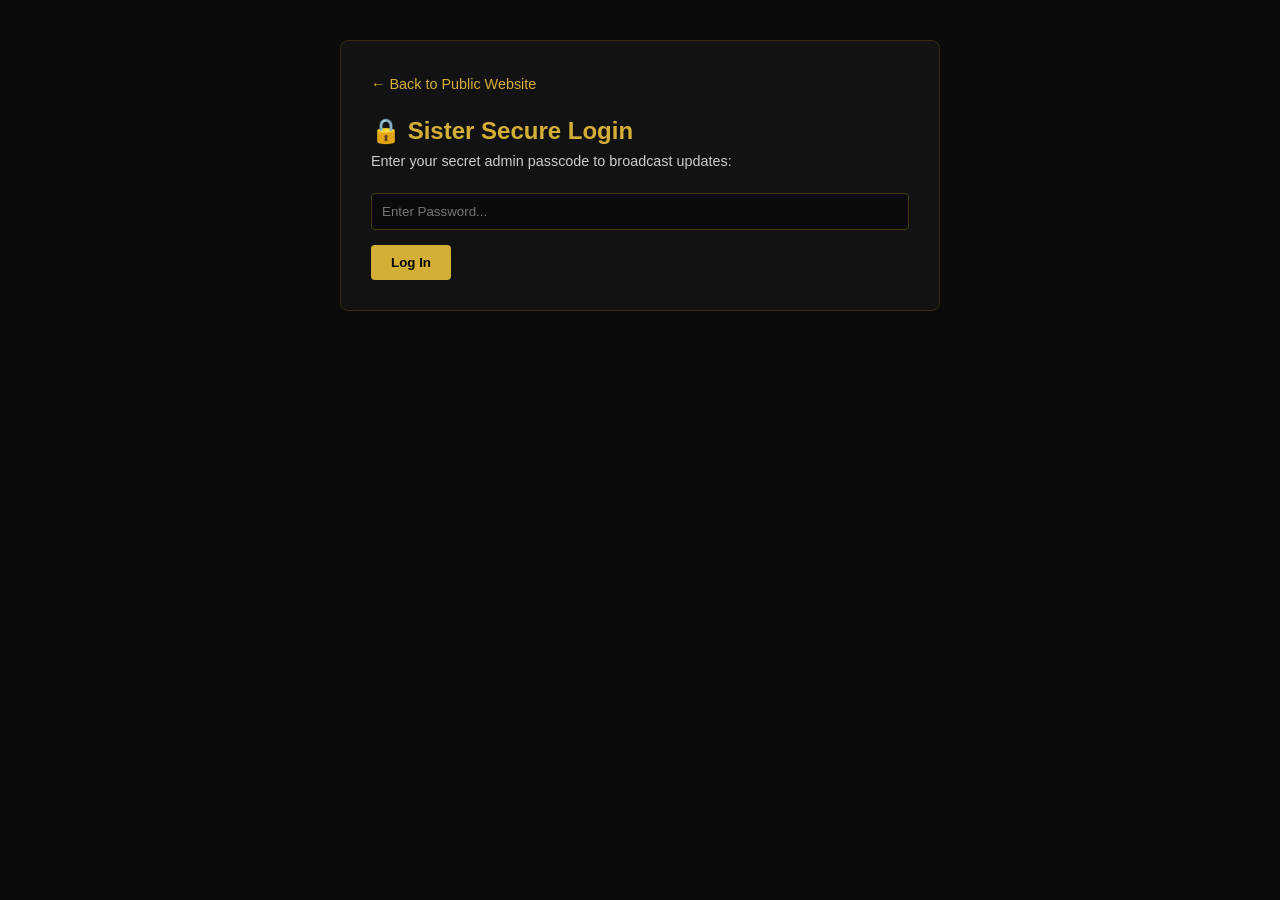
==== commit c6f09527: "Remove chat/comments and keep admin-only reels broadcast feed" ====
--- a/hidden-admin.html
+++ b/hidden-admin.html
@@ -66,30 +66,30 @@
         <!-- Login Screen -->
         <div id="loginPanel" class="login-box active-panel">
             <h2 style="color: var(--gold-primary); margin-top: 15px;">🔒 Sister Secure Login</h2>
-            <p style="color: var(--text-muted); font-size: 0.9rem; margin-bottom: 20px;">Enter your secret admin passcode to broadcast updates globally:</p>
+            <p style="color: var(--text-muted); font-size: 0.9rem; margin-bottom: 20px;">Enter your secret admin passcode to broadcast updates:</p>
             <input type="password" id="adminPasswordInput" placeholder="Enter Password..." onkeydown="if(event.key==='Enter') checkAdminPassword()">
             <button class="admin-btn" onclick="checkAdminPassword()">Log In</button>
         </div>
 
         <!-- Admin Dashboard -->
         <div id="dashboardPanel" class="dashboard-box">
-            <h2 style="color: var(--gold-primary); margin-top: 15px;">🛠️ Feigh's Global Broadcast Portal</h2>
-            <p style="color: var(--text-muted); font-size: 0.9rem; margin-bottom: 20px;">Upload photos or video reels to instantly publish them worldwide.</p>
+            <h2 style="color: var(--gold-primary); margin-top: 15px;">🛠️ Feigh's Admin Broadcast Portal</h2>
+            <p style="color: var(--text-muted); font-size: 0.9rem; margin-bottom: 20px;">Upload photos or video reels for your clients to view.</p>
             
-            <h3 style="color: var(--gold-light); font-size: 1.1rem; margin-bottom: 10px;">Create New Global Post / Reel</h3>
+            <h3 style="color: var(--gold-light); font-size: 1.1rem; margin-bottom: 10px;">Create New Post / Reel</h3>
             <input type="text" id="postTitle" placeholder="Caption Title (Optional)...">
             <label style="font-size: 0.85rem; color: #aaa;">Upload Photo or Reel Video:</label>
             <input type="file" id="postMedia" accept="image/*,video/*" style="border:none; padding: 0; margin-top: 5px;">
-            <textarea id="postContent" rows="4" placeholder="Write details about the errand or delivery... (Text only is also okay!)" style="margin-top: 15px;"></textarea>
-            <button class="admin-btn" onclick="createNewPost()" style="margin-bottom: 30px;">Broadcast Live Worldwide</button>
+            <textarea id="postContent" rows="4" placeholder="Write details about the errand or delivery..." style="margin-top: 15px;"></textarea>
+            <button class="admin-btn" onclick="createNewPost()" style="margin-bottom: 30px;">Publish Update</button>
 
-            <h3 style="color: var(--gold-light); font-size: 1.1rem; margin-bottom: 10px;">Manage / Delete Live Posts</h3>
+            <h3 style="color: var(--gold-light); font-size: 1.1rem; margin-bottom: 10px;">Manage Active Posts</h3>
             <div id="managePostsContainer"></div>
         </div>
     </div>
 
     <script>
-        const SECRET_PASSWORD = "feighsecure2026";
+        const SECRET_PASSWORD = "faith123";
 
         function checkAdminPassword() {
             const pass = document.getElementById('adminPasswordInput').value;
@@ -120,8 +120,7 @@
                     content,
                     mediaData: mediaData || '',
                     mediaType: mediaType || '',
-                    date: new Date().toLocaleDateString() + ' ' + new Date().toLocaleTimeString([], { hour: '2-digit', minute: '2-digit' }),
-                    comments: []
+                    date: new Date().toLocaleDateString() + ' ' + new Date().toLocaleTimeString([], { hour: '2-digit', minute: '2-digit' })
                 };
                 posts.unshift(newPost);
                 localStorage.setItem('feighPosts', JSON.stringify(posts));
@@ -129,7 +128,7 @@
                 document.getElementById('postTitle').value = '';
                 document.getElementById('postContent').value = '';
                 document.getElementById('postMedia').value = '';
-                alert('Successfully broadcasted live worldwide!');
+                alert('Successfully published update!');
                 loadManagePosts();
             };
 
